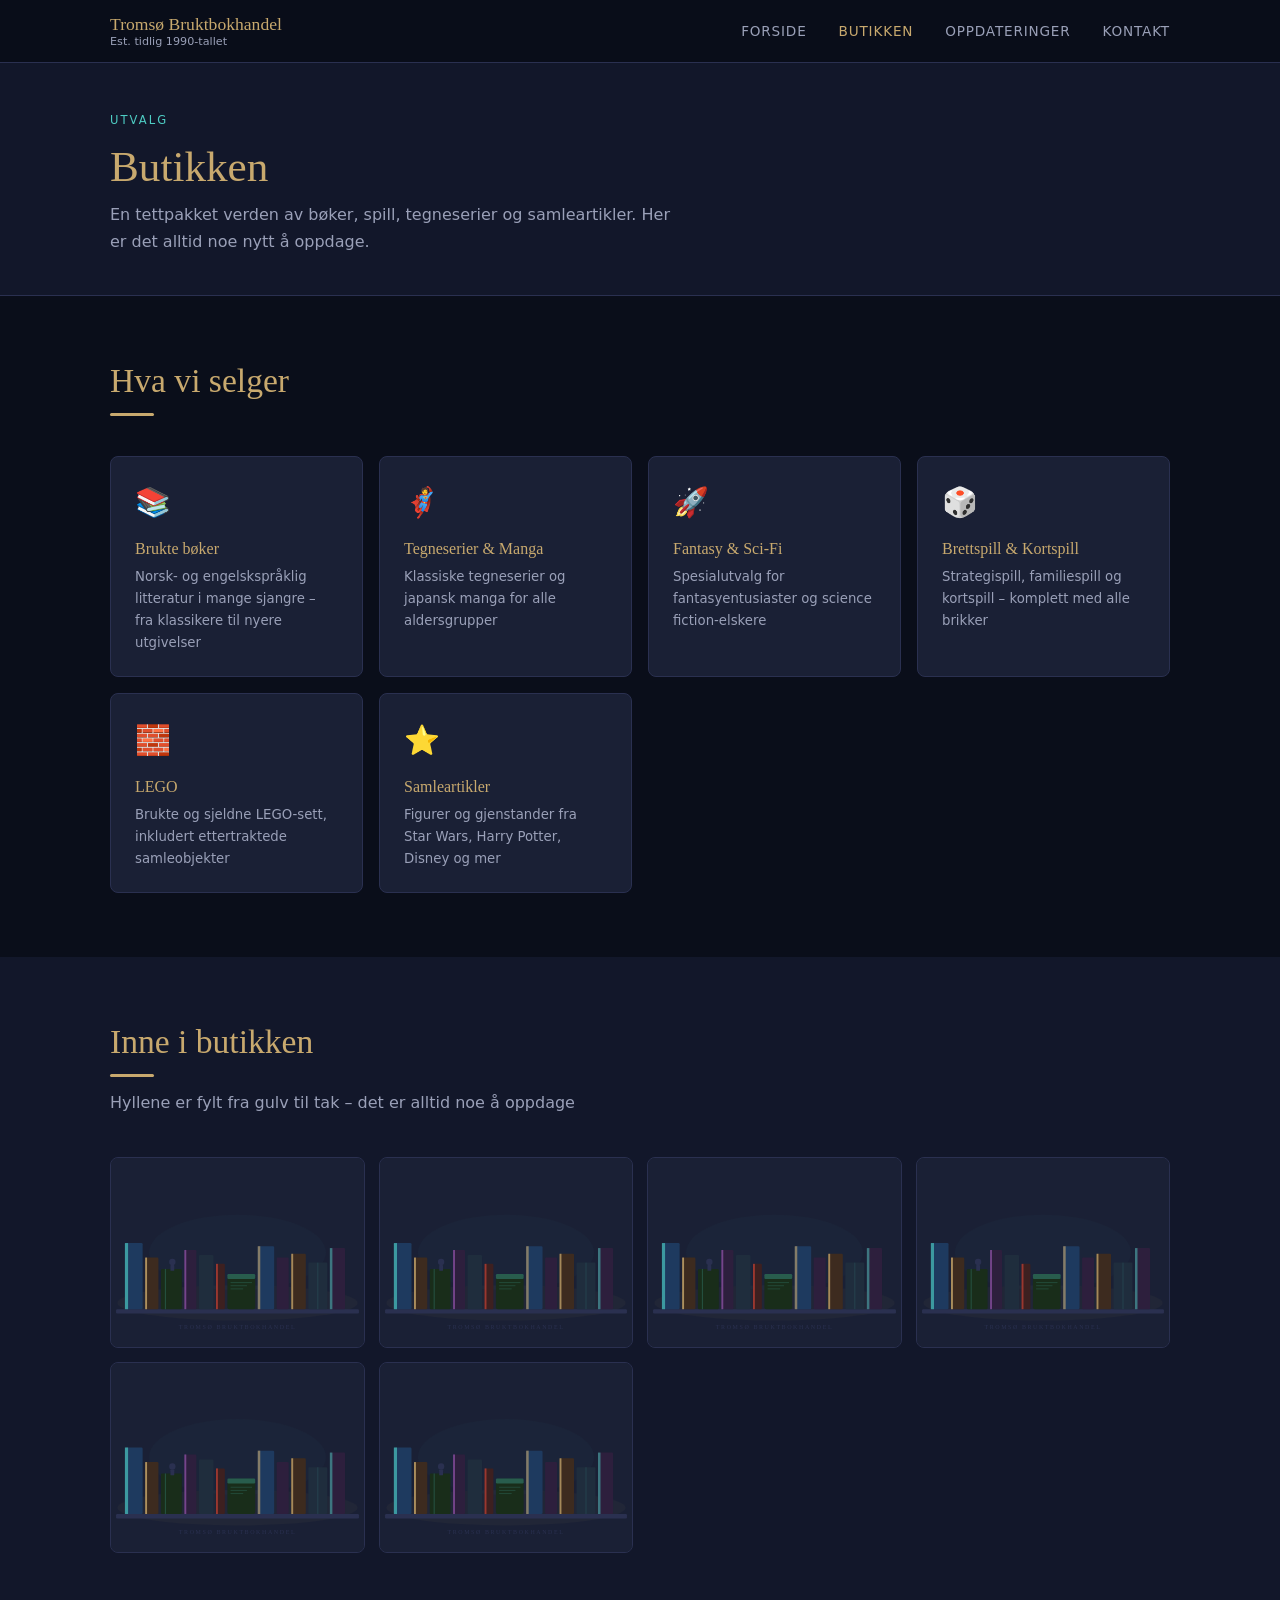
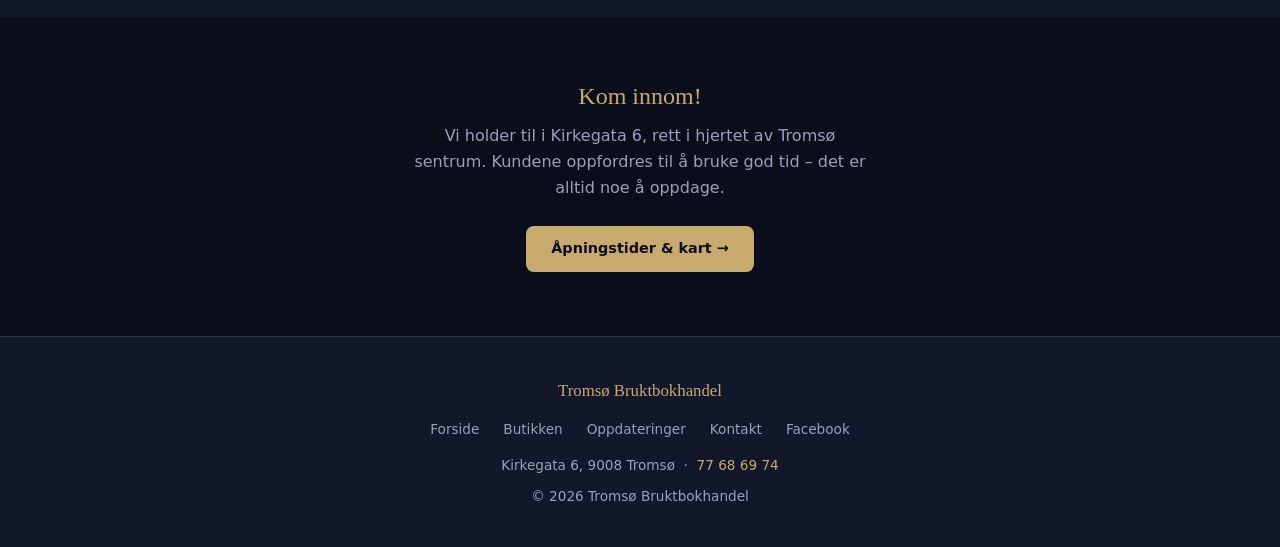
==== butikken.html @ 99025768 "feat: initial website – static HTML/CSS/JS + Decap CMS" ====
<!DOCTYPE html>
<html lang="no">
<head>
  <meta charset="UTF-8">
  <meta name="viewport" content="width=device-width, initial-scale=1.0">
  <meta name="description" content="Tromsø Bruktbokhandel – se hva vi selger: brukte bøker, manga, tegneserier, LEGO-sett, brettspill og samleartikler.">
  <title>Butikken – Tromsø Bruktbokhandel</title>
  <link rel="stylesheet" href="/css/style.css">
  <script src="https://identity.netlify.com/v1/netlify-identity-widget.js" defer></script>
</head>
<body>

  <nav class="nav" role="navigation" aria-label="Hovednavigasjon">
    <div class="container nav__inner">
      <a href="/index.html" class="nav__logo" aria-label="Tromsø Bruktbokhandel – til forsiden">
        Tromsø Bruktbokhandel
        <span>Est. tidlig 1990-tallet</span>
      </a>
      <ul class="nav__links" id="nav-links" role="list">
        <li><a href="/index.html">Forside</a></li>
        <li><a href="/butikken.html">Butikken</a></li>
        <li><a href="/oppdateringer.html">Oppdateringer</a></li>
        <li><a href="/kontakt.html">Kontakt</a></li>
      </ul>
      <button class="nav__hamburger" aria-label="Åpne meny" aria-expanded="false" aria-controls="nav-links" id="hamburger">
        <span aria-hidden="true"></span>
        <span aria-hidden="true"></span>
        <span aria-hidden="true"></span>
      </button>
    </div>
  </nav>

  <main>

    <!-- PAGE HEADER -->
    <div class="page-header">
      <div class="container">
        <p class="page-header__eyebrow">Utvalg</p>
        <h1 class="page-header__title">Butikken</h1>
        <p class="page-header__subtitle">
          En tettpakket verden av bøker, spill, tegneserier og samleartikler.
          Her er det alltid noe nytt å oppdage.
        </p>
      </div>
    </div>

    <!-- KATEGORIER -->
    <section class="section" aria-labelledby="kategorier-title">
      <div class="container">
        <div class="section-header">
          <h2 id="kategorier-title">Hva vi selger</h2>
          <div class="divider" aria-hidden="true"></div>
        </div>
        <div class="category-list">
          <div class="category-item">
            <div class="category-item__icon" aria-hidden="true">📚</div>
            <div class="category-item__name">Brukte bøker</div>
            <p class="category-item__desc">Norsk- og engelskspråklig litteratur i mange sjangre – fra klassikere til nyere utgivelser</p>
          </div>
          <div class="category-item">
            <div class="category-item__icon" aria-hidden="true">🦸</div>
            <div class="category-item__name">Tegneserier & Manga</div>
            <p class="category-item__desc">Klassiske tegneserier og japansk manga for alle aldersgrupper</p>
          </div>
          <div class="category-item">
            <div class="category-item__icon" aria-hidden="true">🚀</div>
            <div class="category-item__name">Fantasy & Sci-Fi</div>
            <p class="category-item__desc">Spesialutvalg for fantasyentusiaster og science fiction-elskere</p>
          </div>
          <div class="category-item">
            <div class="category-item__icon" aria-hidden="true">🎲</div>
            <div class="category-item__name">Brettspill & Kortspill</div>
            <p class="category-item__desc">Strategispill, familiespill og kortspill – komplett med alle brikker</p>
          </div>
          <div class="category-item">
            <div class="category-item__icon" aria-hidden="true">🧱</div>
            <div class="category-item__name">LEGO</div>
            <p class="category-item__desc">Brukte og sjeldne LEGO-sett, inkludert ettertraktede samleobjekter</p>
          </div>
          <div class="category-item">
            <div class="category-item__icon" aria-hidden="true">⭐</div>
            <div class="category-item__name">Samleartikler</div>
            <p class="category-item__desc">Figurer og gjenstander fra Star Wars, Harry Potter, Disney og mer</p>
          </div>
        </div>
      </div>
    </section>

    <!-- BILDER AV BUTIKKEN -->
    <section class="section section--alt" aria-labelledby="bilder-title">
      <div class="container">
        <div class="section-header">
          <h2 id="bilder-title">Inne i butikken</h2>
          <div class="divider" aria-hidden="true"></div>
          <p>Hyllene er fylt fra gulv til tak – det er alltid noe å oppdage</p>
        </div>
        <div class="image-grid">
          <div class="image-card">
            <img src="/images/placeholder.svg" alt="Bokhyller i butikken" loading="lazy" width="400" height="300">
          </div>
          <div class="image-card">
            <img src="/images/placeholder.svg" alt="LEGO-seksjon" loading="lazy" width="400" height="300">
          </div>
          <div class="image-card">
            <img src="/images/placeholder.svg" alt="Tegneserier og manga" loading="lazy" width="400" height="300">
          </div>
          <div class="image-card">
            <img src="/images/placeholder.svg" alt="Samleartikler og figurer" loading="lazy" width="400" height="300">
          </div>
          <div class="image-card">
            <img src="/images/placeholder.svg" alt="Brettspill og kortspill" loading="lazy" width="400" height="300">
          </div>
          <div class="image-card">
            <img src="/images/placeholder.svg" alt="Fantasy-seksjonen" loading="lazy" width="400" height="300">
          </div>
        </div>
      </div>
    </section>

    <!-- CTA -->
    <section class="section" aria-label="Besøk oss">
      <div class="container" style="text-align:center">
        <h2 style="margin-bottom:.75rem">Kom innom!</h2>
        <p style="color:var(--text-muted);margin-bottom:1.5rem;max-width:460px;margin-left:auto;margin-right:auto">
          Vi holder til i Kirkegata 6, rett i hjertet av Tromsø sentrum.
          Kundene oppfordres til å bruke god tid – det er alltid noe å oppdage.
        </p>
        <a href="/kontakt.html" class="hero__cta">Åpningstider & kart →</a>
      </div>
    </section>

  </main>

  <footer class="footer">
    <div class="container">
      <div class="footer__logo">Tromsø Bruktbokhandel</div>
      <nav class="footer__links" aria-label="Bunnnavigasjon">
        <a href="/index.html">Forside</a>
        <a href="/butikken.html">Butikken</a>
        <a href="/oppdateringer.html">Oppdateringer</a>
        <a href="/kontakt.html">Kontakt</a>
        <a href="https://www.facebook.com/profile.php?id=100063525463444" target="_blank" rel="noopener noreferrer">Facebook</a>
      </nav>
      <p>Kirkegata 6, 9008 Tromsø &nbsp;·&nbsp; <a href="tel:+4777686974">77 68 69 74</a></p>
      <p style="margin-top:.5rem">© 2026 Tromsø Bruktbokhandel</p>
    </div>
  </footer>

  <script src="/js/main.js"></script>

</body>
</html>
---- css/style.css ----
/* ===================================================
   Tromsø Bruktbokhandel – Design System
   Mørkt nordisk tema med bokhandel-estetikk
   =================================================== */

/* ---- Custom properties ---- */
:root {
  --bg:         #0a0e1a;
  --surface:    #12172a;
  --card:       #1a2035;
  --border:     #2a3050;
  --accent:     #c8a96e;   /* varm gull – gamle bøker */
  --accent-2:   #4ecdc4;   /* aurora teal */
  --text:       #e8e6e0;
  --text-muted: #9aa0b8;
  --font-head:  Georgia, 'Times New Roman', serif;
  --font-body:  system-ui, -apple-system, 'Segoe UI', sans-serif;
  --radius:     8px;
  --max-w:      1100px;
  --ease:       200ms ease;
}

/* ---- Reset ---- */
*, *::before, *::after { box-sizing: border-box; margin: 0; padding: 0; }
html { scroll-behavior: smooth; }
body {
  background: var(--bg);
  color: var(--text);
  font-family: var(--font-body);
  line-height: 1.65;
  min-height: 100vh;
}
img { max-width: 100%; display: block; }
a { color: var(--accent); text-decoration: none; }
a:hover { text-decoration: underline; }
a:focus-visible { outline: 2px solid var(--accent); outline-offset: 3px; border-radius: 3px; }
button:focus-visible { outline: 2px solid var(--accent); outline-offset: 3px; }
h1, h2, h3 {
  font-family: var(--font-head);
  font-weight: normal;
  line-height: 1.25;
  color: var(--accent);
}

/* ---- Layout ---- */
.container { max-width: var(--max-w); margin: 0 auto; padding: 0 1.25rem; }
.section { padding: 4rem 0; }
.section--alt { background: var(--surface); }

/* ---- Navigation ---- */
.nav {
  position: sticky; top: 0; z-index: 100;
  background: rgba(10, 14, 26, 0.96);
  backdrop-filter: blur(10px);
  -webkit-backdrop-filter: blur(10px);
  border-bottom: 1px solid var(--border);
}
.nav__inner {
  display: flex;
  align-items: center;
  justify-content: space-between;
  height: 62px;
}
.nav__logo {
  font-family: var(--font-head);
  font-size: 1.1rem;
  color: var(--accent);
  line-height: 1.2;
  display: flex;
  flex-direction: column;
}
.nav__logo span { font-size: 0.7rem; color: var(--text-muted); font-family: var(--font-body); }
.nav__logo:hover { text-decoration: none; opacity: 0.85; }
.nav__links {
  display: flex;
  gap: 2rem;
  list-style: none;
}
.nav__links a {
  color: var(--text-muted);
  font-size: 0.85rem;
  letter-spacing: 0.06em;
  text-transform: uppercase;
  transition: color var(--ease);
}
.nav__links a:hover,
.nav__links a.active { color: var(--accent); text-decoration: none; }
.nav__hamburger {
  display: none;
  background: none; border: none; cursor: pointer;
  padding: 0.5rem; gap: 5px; flex-direction: column;
}
.nav__hamburger span {
  display: block; width: 22px; height: 2px;
  background: var(--text); border-radius: 2px;
  transition: var(--ease);
}

/* ---- Hero ---- */
.hero {
  min-height: 62vh;
  display: flex; align-items: center;
  background: linear-gradient(150deg, #0a0e1a 55%, #12172a 100%);
  position: relative; overflow: hidden; padding: 5rem 0;
}
.hero::before {
  content: '';
  position: absolute; inset: 0; pointer-events: none;
  background:
    radial-gradient(ellipse at 75% 45%, rgba(78,205,196,.06) 0%, transparent 65%),
    radial-gradient(ellipse at 15% 85%, rgba(200,169,110,.07) 0%, transparent 55%);
}
.hero__content { position: relative; max-width: 620px; }
.hero__eyebrow {
  font-size: 0.75rem; letter-spacing: 0.18em; text-transform: uppercase;
  color: var(--accent-2); margin-bottom: 1rem;
}
.hero__title { font-size: clamp(2rem, 5vw, 3.4rem); margin-bottom: 1rem; }
.hero__subtitle { font-size: 1.05rem; color: var(--text-muted); margin-bottom: 2rem; max-width: 500px; }
.hero__cta {
  display: inline-block; padding: 0.7rem 1.6rem;
  background: var(--accent); color: var(--bg);
  border-radius: var(--radius); font-weight: 600; font-size: 0.9rem;
  transition: opacity var(--ease);
}
.hero__cta:hover { opacity: 0.82; text-decoration: none; }

/* ---- Section header ---- */
.section-header { margin-bottom: 2.5rem; }
.section-header h2 { font-size: clamp(1.5rem, 3vw, 2.1rem); margin-bottom: 0.4rem; }
.section-header p { color: var(--text-muted); max-width: 520px; }
.divider { width: 44px; height: 3px; background: var(--accent); border-radius: 2px; margin: 0.65rem 0 0.85rem; }

/* ---- Image grid ---- */
.image-grid {
  display: grid;
  grid-template-columns: repeat(auto-fill, minmax(220px, 1fr));
  gap: 0.875rem;
}
.image-card {
  border-radius: var(--radius); overflow: hidden;
  background: var(--card); border: 1px solid var(--border);
  aspect-ratio: 4/3;
}
.image-card img {
  width: 100%; height: 100%; object-fit: cover;
  transition: transform 0.45s ease;
}
.image-card:hover img { transform: scale(1.05); }

/* ---- Product grid ---- */
.product-grid {
  display: grid;
  grid-template-columns: repeat(auto-fill, minmax(190px, 1fr));
  gap: 1rem;
}
.product-card {
  background: var(--card); border: 1px solid var(--border);
  border-radius: var(--radius); overflow: hidden;
  transition: border-color var(--ease), transform var(--ease);
}
.product-card:hover { border-color: var(--accent); transform: translateY(-3px); }
.product-card__image { aspect-ratio: 1/1; overflow: hidden; }
.product-card__image img { width: 100%; height: 100%; object-fit: cover; }
.product-card__body { padding: 0.85rem; }
.product-card__category {
  font-size: 0.68rem; letter-spacing: 0.12em; text-transform: uppercase;
  color: var(--accent-2); margin-bottom: 0.25rem;
}
.product-card__name { font-size: 0.9rem; color: var(--text); line-height: 1.4; }

/* ---- Update cards ---- */
.cards {
  display: grid;
  grid-template-columns: repeat(auto-fill, minmax(280px, 1fr));
  gap: 1.25rem;
}
.card {
  background: var(--card); border: 1px solid var(--border);
  border-radius: var(--radius); overflow: hidden;
  transition: border-color var(--ease), transform var(--ease);
}
.card:hover { border-color: var(--accent); transform: translateY(-2px); }
.card__image { aspect-ratio: 16/9; overflow: hidden; }
.card__image img { width: 100%; height: 100%; object-fit: cover; }
.card__body { padding: 1.25rem; }
.card__tag {
  font-size: 0.68rem; letter-spacing: 0.12em; text-transform: uppercase;
  color: var(--accent-2); margin-bottom: 0.3rem;
}
.card__date { font-size: 0.78rem; color: var(--text-muted); margin-bottom: 0.45rem; }
.card__title { font-family: var(--font-head); font-size: 1.05rem; color: var(--accent); margin-bottom: 0.5rem; }
.card__text { font-size: 0.88rem; color: var(--text-muted); line-height: 1.55; }

/* ---- Category list ---- */
.category-list {
  display: grid;
  grid-template-columns: repeat(auto-fill, minmax(210px, 1fr));
  gap: 1rem;
}
.category-item {
  background: var(--card); border: 1px solid var(--border);
  border-radius: var(--radius); padding: 1.4rem 1.5rem;
  transition: border-color var(--ease);
}
.category-item:hover { border-color: var(--accent); }
.category-item__icon { font-size: 1.8rem; margin-bottom: 0.6rem; }
.category-item__name { font-family: var(--font-head); color: var(--accent); font-size: 1rem; margin-bottom: 0.25rem; }
.category-item__desc { font-size: 0.83rem; color: var(--text-muted); }

/* ---- Filter tabs ---- */
.filter-tabs { display: flex; gap: 0.5rem; flex-wrap: wrap; margin-bottom: 2rem; }
.filter-tab {
  padding: 0.4rem 1.1rem; border-radius: 100px;
  border: 1px solid var(--border);
  background: transparent; color: var(--text-muted);
  font-size: 0.83rem; cursor: pointer;
  transition: all var(--ease); font-family: var(--font-body);
}
.filter-tab:hover { border-color: var(--accent); color: var(--accent); }
.filter-tab.active { background: var(--accent); color: var(--bg); border-color: var(--accent); font-weight: 600; }

/* ---- Opening hours ---- */
.hours-table { border-collapse: collapse; width: 100%; max-width: 380px; }
.hours-table tr { border-bottom: 1px solid var(--border); }
.hours-table td { padding: 0.6rem 0; font-size: 0.92rem; }
.hours-table td:first-child { color: var(--text-muted); width: 52%; }
.hours-table td.closed { color: var(--text-muted); font-style: italic; }
.hours-table tr.today td { color: var(--accent); font-weight: 600; }
.hours-table tr.today td:first-child::after { content: ' ←'; font-size: 0.75rem; opacity: 0.7; }

/* ---- Map ---- */
.map-wrapper {
  border-radius: var(--radius); overflow: hidden;
  border: 1px solid var(--border);
}
.map-wrapper iframe {
  width: 100%; height: 380px; display: block; border: none;
  filter: brightness(0.8) saturate(0.85) hue-rotate(175deg);
}

/* ---- Contact grid ---- */
.contact-grid {
  display: grid;
  grid-template-columns: 1fr 1fr;
  gap: 3.5rem;
  align-items: start;
}
.contact-info { display: flex; flex-direction: column; gap: 1.5rem; }
.contact-info__item label {
  display: block; font-size: 0.72rem; letter-spacing: 0.12em;
  text-transform: uppercase; color: var(--text-muted); margin-bottom: 0.2rem;
}
.contact-info__item a,
.contact-info__item span { font-size: 0.97rem; color: var(--text); }
.contact-info__item a:hover { color: var(--accent); }

/* ---- Empty / loading state ---- */
.empty-state {
  grid-column: 1 / -1; text-align: center;
  padding: 3.5rem 1rem; color: var(--text-muted);
}
.empty-state__icon { font-size: 2.5rem; margin-bottom: 0.75rem; }

/* ---- Page header (inner pages) ---- */
.page-header { padding: 3rem 0 2.5rem; background: var(--surface); border-bottom: 1px solid var(--border); }
.page-header__eyebrow {
  font-size: 0.72rem; letter-spacing: 0.18em; text-transform: uppercase;
  color: var(--accent-2); margin-bottom: 0.65rem;
}
.page-header__title { font-size: clamp(1.8rem, 4vw, 2.7rem); }
.page-header__subtitle { color: var(--text-muted); margin-top: 0.5rem; max-width: 560px; }

/* ---- Footer ---- */
.footer {
  background: var(--surface); border-top: 1px solid var(--border);
  padding: 2.5rem 0; text-align: center;
  font-size: 0.85rem; color: var(--text-muted);
}
.footer__logo { font-family: var(--font-head); color: var(--accent); font-size: 1.05rem; margin-bottom: 0.4rem; }
.footer__links { display: flex; justify-content: center; gap: 1.5rem; margin: 0.85rem 0; flex-wrap: wrap; }
.footer__links a { color: var(--text-muted); }
.footer__links a:hover { color: var(--accent); }

/* ---- Responsive ---- */
@media (max-width: 768px) {
  .nav__links {
    display: none;
    flex-direction: column;
    position: absolute; top: 62px; left: 0; right: 0;
    background: var(--surface); border-bottom: 1px solid var(--border);
    padding: 1.25rem 1.25rem 1.75rem; gap: 1rem;
  }
  .nav__links.open { display: flex; }
  .nav__hamburger { display: flex; }
  .contact-grid { grid-template-columns: 1fr; gap: 2.5rem; }
  .section { padding: 2.5rem 0; }
}
@media (max-width: 480px) {
  .image-grid { grid-template-columns: 1fr 1fr; }
  .product-grid { grid-template-columns: 1fr 1fr; }
  .cards { grid-template-columns: 1fr; }
  .hero { min-height: auto; padding: 3.5rem 0; }
}
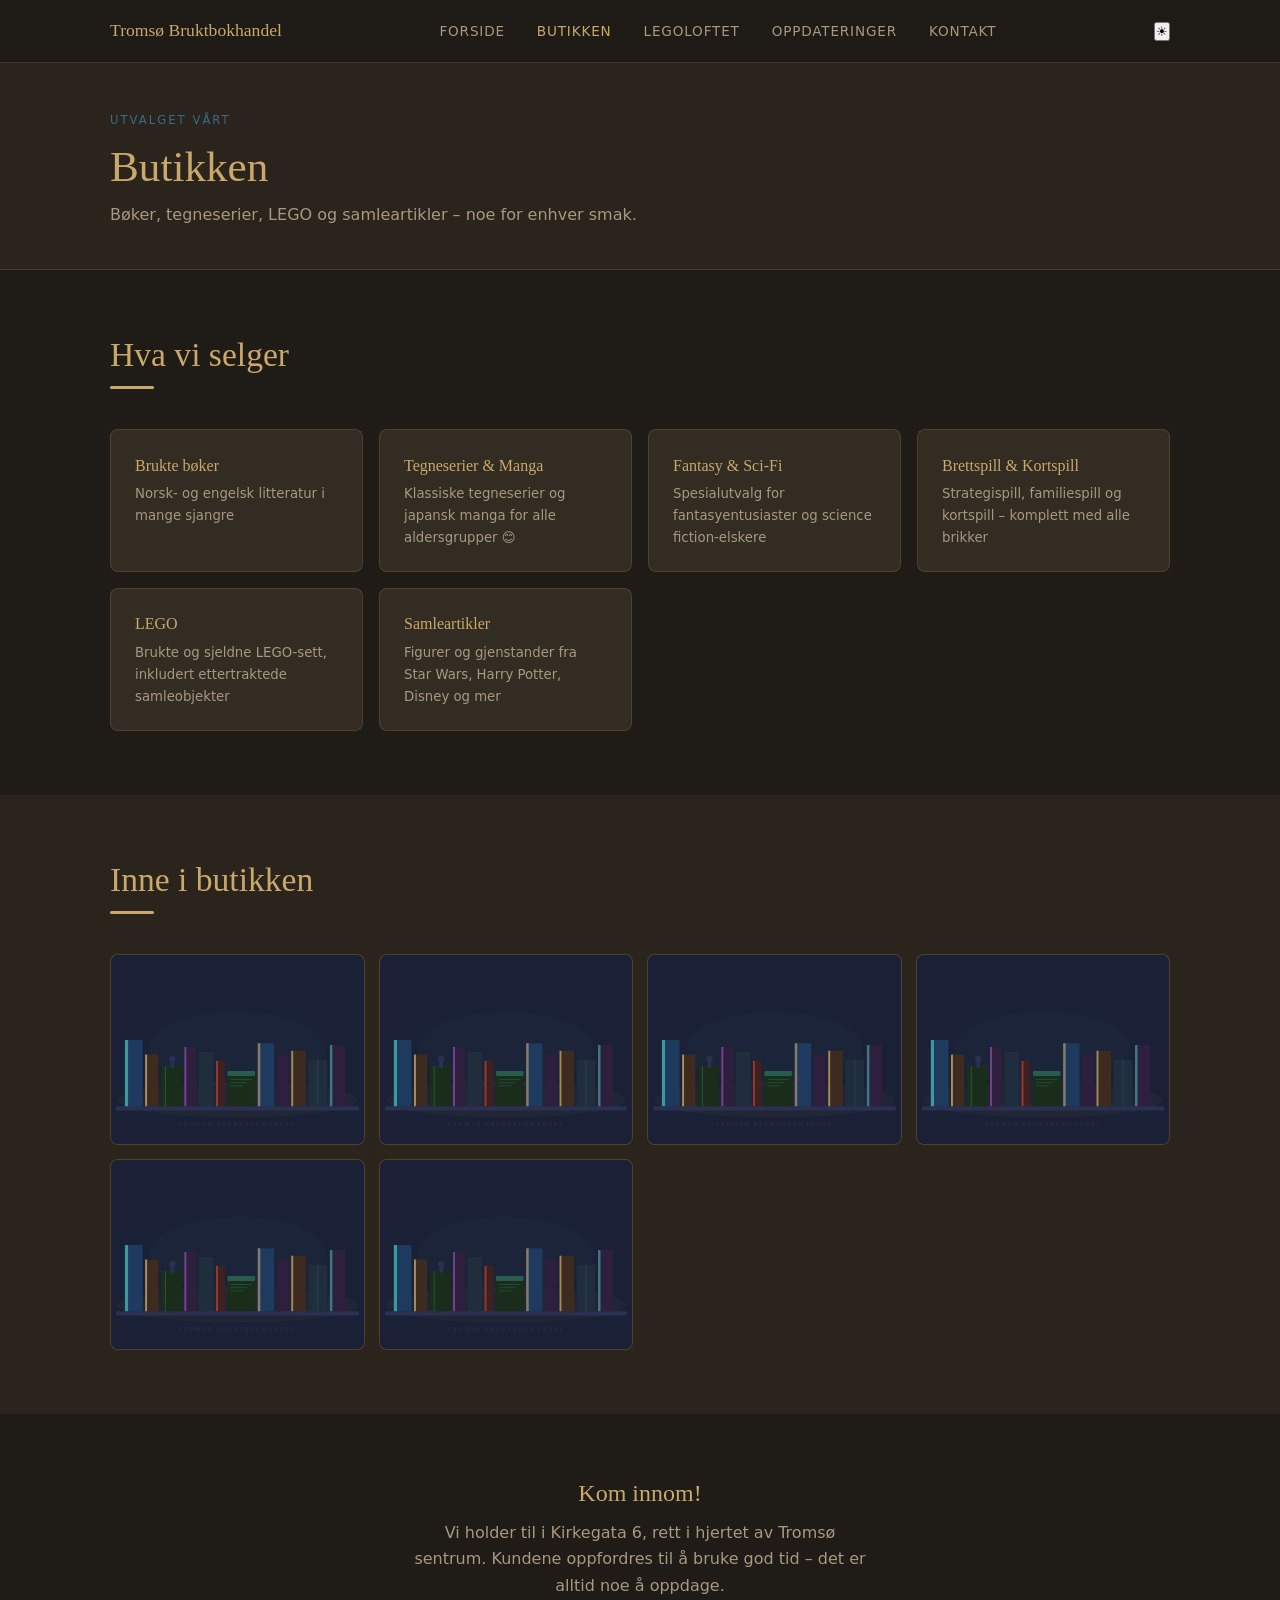
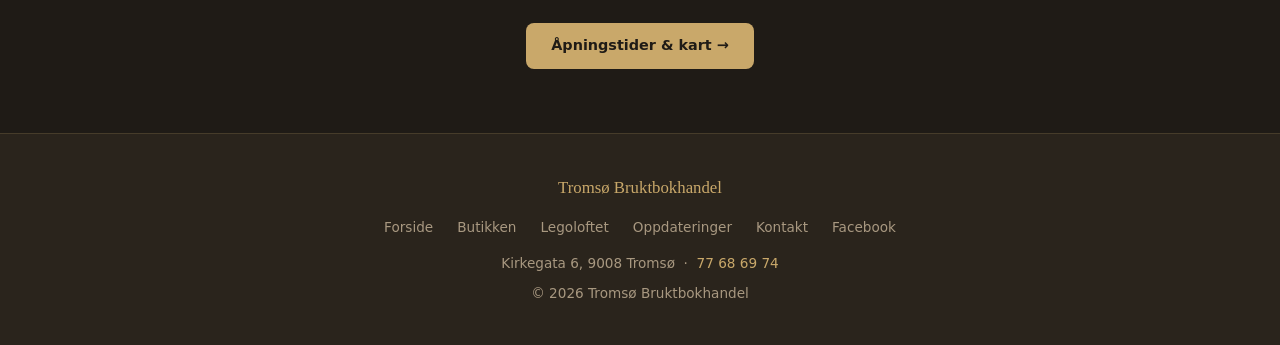
==== commit f42b5f44: "Migrer fra Netlify til GitHub Pages + Pages CMS" ====
--- a/butikken.html
+++ b/butikken.html
@@ -6,7 +6,7 @@
   <meta name="description" content="Tromsø Bruktbokhandel – se hva vi selger: brukte bøker, manga, tegneserier, LEGO-sett, brettspill og samleartikler.">
   <title>Butikken – Tromsø Bruktbokhandel</title>
   <link rel="stylesheet" href="/css/style.css">
-  <script src="https://identity.netlify.com/v1/netlify-identity-widget.js" defer></script>
+  <script>/* Forhindrer tema-flimring */(function(){var t=localStorage.getItem('theme')||(window.matchMedia('(prefers-color-scheme: dark)').matches?'dark':'light');document.documentElement.setAttribute('data-theme',t);})();</script>
 </head>
 <body>
 
@@ -14,14 +14,15 @@
     <div class="container nav__inner">
       <a href="/index.html" class="nav__logo" aria-label="Tromsø Bruktbokhandel – til forsiden">
         Tromsø Bruktbokhandel
-        <span>Est. tidlig 1990-tallet</span>
       </a>
       <ul class="nav__links" id="nav-links" role="list">
         <li><a href="/index.html">Forside</a></li>
         <li><a href="/butikken.html">Butikken</a></li>
+        <li><a href="/legoloftet.html">Legoloftet</a></li>
         <li><a href="/oppdateringer.html">Oppdateringer</a></li>
         <li><a href="/kontakt.html">Kontakt</a></li>
       </ul>
+      <button class="theme-toggle" id="theme-toggle" aria-label="Bytt til lyst tema" title="Bytt tema">☀</button>
       <button class="nav__hamburger" aria-label="Åpne meny" aria-expanded="false" aria-controls="nav-links" id="hamburger">
         <span aria-hidden="true"></span>
         <span aria-hidden="true"></span>
@@ -35,12 +36,9 @@
     <!-- PAGE HEADER -->
     <div class="page-header">
       <div class="container">
-        <p class="page-header__eyebrow">Utvalg</p>
+        <p class="page-header__eyebrow">Utvalget vårt</p>
         <h1 class="page-header__title">Butikken</h1>
-        <p class="page-header__subtitle">
-          En tettpakket verden av bøker, spill, tegneserier og samleartikler.
-          Her er det alltid noe nytt å oppdage.
-        </p>
+        <p class="page-header__subtitle">Bøker, tegneserier, LEGO og samleartikler – noe for enhver smak.</p>
       </div>
     </div>
 
@@ -51,34 +49,34 @@
           <h2 id="kategorier-title">Hva vi selger</h2>
           <div class="divider" aria-hidden="true"></div>
         </div>
-        <div class="category-list">
+        <div class="category-list" id="butikken-kategorier-grid">
           <div class="category-item">
-            <div class="category-item__icon" aria-hidden="true">📚</div>
+            
             <div class="category-item__name">Brukte bøker</div>
-            <p class="category-item__desc">Norsk- og engelskspråklig litteratur i mange sjangre – fra klassikere til nyere utgivelser</p>
+            <p class="category-item__desc">Norsk- og engelsk litteratur i mange sjangre</p>
           </div>
           <div class="category-item">
-            <div class="category-item__icon" aria-hidden="true">🦸</div>
+
             <div class="category-item__name">Tegneserier & Manga</div>
-            <p class="category-item__desc">Klassiske tegneserier og japansk manga for alle aldersgrupper</p>
+            <p class="category-item__desc">Klassiske tegneserier og japansk manga for alle aldersgrupper 😊</p>
           </div>
           <div class="category-item">
-            <div class="category-item__icon" aria-hidden="true">🚀</div>
+
             <div class="category-item__name">Fantasy & Sci-Fi</div>
             <p class="category-item__desc">Spesialutvalg for fantasyentusiaster og science fiction-elskere</p>
           </div>
           <div class="category-item">
-            <div class="category-item__icon" aria-hidden="true">🎲</div>
+
             <div class="category-item__name">Brettspill & Kortspill</div>
             <p class="category-item__desc">Strategispill, familiespill og kortspill – komplett med alle brikker</p>
           </div>
           <div class="category-item">
-            <div class="category-item__icon" aria-hidden="true">🧱</div>
+
             <div class="category-item__name">LEGO</div>
             <p class="category-item__desc">Brukte og sjeldne LEGO-sett, inkludert ettertraktede samleobjekter</p>
           </div>
           <div class="category-item">
-            <div class="category-item__icon" aria-hidden="true">⭐</div>
+
             <div class="category-item__name">Samleartikler</div>
             <p class="category-item__desc">Figurer og gjenstander fra Star Wars, Harry Potter, Disney og mer</p>
           </div>
@@ -92,9 +90,9 @@
         <div class="section-header">
           <h2 id="bilder-title">Inne i butikken</h2>
           <div class="divider" aria-hidden="true"></div>
-          <p>Hyllene er fylt fra gulv til tak – det er alltid noe å oppdage</p>
+          
         </div>
-        <div class="image-grid">
+        <div class="image-grid" id="butikken-galleri-grid">
           <div class="image-card">
             <img src="/images/placeholder.svg" alt="Bokhyller i butikken" loading="lazy" width="400" height="300">
           </div>
@@ -137,6 +135,7 @@
       <nav class="footer__links" aria-label="Bunnnavigasjon">
         <a href="/index.html">Forside</a>
         <a href="/butikken.html">Butikken</a>
+        <a href="/legoloftet.html">Legoloftet</a>
         <a href="/oppdateringer.html">Oppdateringer</a>
         <a href="/kontakt.html">Kontakt</a>
         <a href="https://www.facebook.com/profile.php?id=100063525463444" target="_blank" rel="noopener noreferrer">Facebook</a>
--- a/css/style.css
+++ b/css/style.css
@@ -5,14 +5,26 @@
 
 /* ---- Custom properties ---- */
 :root {
-  --bg:         #0a0e1a;
-  --surface:    #12172a;
-  --card:       #1a2035;
-  --border:     #2a3050;
-  --accent:     #c8a96e;   /* varm gull – gamle bøker */
-  --accent-2:   #4ecdc4;   /* aurora teal */
-  --text:       #e8e6e0;
-  --text-muted: #9aa0b8;
+  --bg-main:    #1F1B16;
+  --bg-surface: #2a241c;   /* lett lysere enn bg-main */
+  --card:       #332c22;   /* varm mørk kortfarge */
+  --border:     rgba(201,168,106,.18);
+
+  --bg-light:   #F4E6C8;
+
+  --text-light: #F4E6C8;
+  --text-dark:  #1F1B16;
+  --text-muted: #a89880;
+
+  --primary:      #C9A86A;   /* varm gull */
+  --secondary:    #3A6B8A;   /* stålblå */
+
+  --accent-gold:  #D4A017;
+  --accent-red:   #B22222;
+  --accent-green: #4CAF50;
+
+  --wood-dark:    #8C5A2B;
+
   --font-head:  Georgia, 'Times New Roman', serif;
   --font-body:  system-ui, -apple-system, 'Segoe UI', sans-serif;
   --radius:     8px;
@@ -24,33 +36,33 @@
 *, *::before, *::after { box-sizing: border-box; margin: 0; padding: 0; }
 html { scroll-behavior: smooth; }
 body {
-  background: var(--bg);
-  color: var(--text);
+  background: var(--bg-main);
+  color: var(--text-light);
   font-family: var(--font-body);
   line-height: 1.65;
   min-height: 100vh;
 }
 img { max-width: 100%; display: block; }
-a { color: var(--accent); text-decoration: none; }
+a { color: var(--primary); text-decoration: none; }
 a:hover { text-decoration: underline; }
-a:focus-visible { outline: 2px solid var(--accent); outline-offset: 3px; border-radius: 3px; }
-button:focus-visible { outline: 2px solid var(--accent); outline-offset: 3px; }
+a:focus-visible { outline: 2px solid var(--primary); outline-offset: 3px; border-radius: 3px; }
+button:focus-visible { outline: 2px solid var(--primary); outline-offset: 3px; }
 h1, h2, h3 {
   font-family: var(--font-head);
   font-weight: normal;
   line-height: 1.25;
-  color: var(--accent);
+  color: var(--primary);
 }
 
 /* ---- Layout ---- */
 .container { max-width: var(--max-w); margin: 0 auto; padding: 0 1.25rem; }
 .section { padding: 4rem 0; }
-.section--alt { background: var(--surface); }
+.section--alt { background: var(--bg-surface); }
 
 /* ---- Navigation ---- */
 .nav {
   position: sticky; top: 0; z-index: 100;
-  background: rgba(10, 14, 26, 0.96);
+  background: rgba(31, 27, 22, 0.96);
   backdrop-filter: blur(10px);
   -webkit-backdrop-filter: blur(10px);
   border-bottom: 1px solid var(--border);
@@ -64,7 +76,7 @@
 .nav__logo {
   font-family: var(--font-head);
   font-size: 1.1rem;
-  color: var(--accent);
+  color: var(--primary);
   line-height: 1.2;
   display: flex;
   flex-direction: column;
@@ -84,7 +96,7 @@
   transition: color var(--ease);
 }
 .nav__links a:hover,
-.nav__links a.active { color: var(--accent); text-decoration: none; }
+.nav__links a.active { color: var(--primary); text-decoration: none; }
 .nav__hamburger {
   display: none;
   background: none; border: none; cursor: pointer;
@@ -92,7 +104,7 @@
 }
 .nav__hamburger span {
   display: block; width: 22px; height: 2px;
-  background: var(--text); border-radius: 2px;
+  background: var(--text-light); border-radius: 2px;
   transition: var(--ease);
 }
 
@@ -100,26 +112,26 @@
 .hero {
   min-height: 62vh;
   display: flex; align-items: center;
-  background: linear-gradient(150deg, #0a0e1a 55%, #12172a 100%);
+  background: linear-gradient(150deg, #1F1B16 55%, #2a241c 100%);
   position: relative; overflow: hidden; padding: 5rem 0;
 }
 .hero::before {
   content: '';
   position: absolute; inset: 0; pointer-events: none;
   background:
-    radial-gradient(ellipse at 75% 45%, rgba(78,205,196,.06) 0%, transparent 65%),
-    radial-gradient(ellipse at 15% 85%, rgba(200,169,110,.07) 0%, transparent 55%);
+    radial-gradient(ellipse at 75% 45%, rgba(58,107,138,.07) 0%, transparent 65%),
+    radial-gradient(ellipse at 15% 85%, rgba(201,168,106,.08) 0%, transparent 55%);
 }
 .hero__content { position: relative; max-width: 620px; }
 .hero__eyebrow {
   font-size: 0.75rem; letter-spacing: 0.18em; text-transform: uppercase;
-  color: var(--accent-2); margin-bottom: 1rem;
+  color: var(--secondary); margin-bottom: 1rem;
 }
 .hero__title { font-size: clamp(2rem, 5vw, 3.4rem); margin-bottom: 1rem; }
 .hero__subtitle { font-size: 1.05rem; color: var(--text-muted); margin-bottom: 2rem; max-width: 500px; }
 .hero__cta {
   display: inline-block; padding: 0.7rem 1.6rem;
-  background: var(--accent); color: var(--bg);
+  background: var(--primary); color: var(--bg-main);
   border-radius: var(--radius); font-weight: 600; font-size: 0.9rem;
   transition: opacity var(--ease);
 }
@@ -129,7 +141,7 @@
 .section-header { margin-bottom: 2.5rem; }
 .section-header h2 { font-size: clamp(1.5rem, 3vw, 2.1rem); margin-bottom: 0.4rem; }
 .section-header p { color: var(--text-muted); max-width: 520px; }
-.divider { width: 44px; height: 3px; background: var(--accent); border-radius: 2px; margin: 0.65rem 0 0.85rem; }
+.divider { width: 44px; height: 3px; background: var(--primary); border-radius: 2px; margin: 0.65rem 0 0.85rem; }
 
 /* ---- Image grid ---- */
 .image-grid {
@@ -159,15 +171,15 @@
   border-radius: var(--radius); overflow: hidden;
   transition: border-color var(--ease), transform var(--ease);
 }
-.product-card:hover { border-color: var(--accent); transform: translateY(-3px); }
+.product-card:hover { border-color: var(--primary); transform: translateY(-3px); }
 .product-card__image { aspect-ratio: 1/1; overflow: hidden; }
 .product-card__image img { width: 100%; height: 100%; object-fit: cover; }
 .product-card__body { padding: 0.85rem; }
 .product-card__category {
   font-size: 0.68rem; letter-spacing: 0.12em; text-transform: uppercase;
-  color: var(--accent-2); margin-bottom: 0.25rem;
-}
-.product-card__name { font-size: 0.9rem; color: var(--text); line-height: 1.4; }
+  color: var(--secondary); margin-bottom: 0.25rem;
+}
+.product-card__name { font-size: 0.9rem; color: var(--text-light); line-height: 1.4; }
 
 /* ---- Update cards ---- */
 .cards {
@@ -180,16 +192,16 @@
   border-radius: var(--radius); overflow: hidden;
   transition: border-color var(--ease), transform var(--ease);
 }
-.card:hover { border-color: var(--accent); transform: translateY(-2px); }
+.card:hover { border-color: var(--primary); transform: translateY(-2px); }
 .card__image { aspect-ratio: 16/9; overflow: hidden; }
 .card__image img { width: 100%; height: 100%; object-fit: cover; }
 .card__body { padding: 1.25rem; }
 .card__tag {
   font-size: 0.68rem; letter-spacing: 0.12em; text-transform: uppercase;
-  color: var(--accent-2); margin-bottom: 0.3rem;
+  color: var(--secondary); margin-bottom: 0.3rem;
 }
 .card__date { font-size: 0.78rem; color: var(--text-muted); margin-bottom: 0.45rem; }
-.card__title { font-family: var(--font-head); font-size: 1.05rem; color: var(--accent); margin-bottom: 0.5rem; }
+.card__title { font-family: var(--font-head); font-size: 1.05rem; color: var(--primary); margin-bottom: 0.5rem; }
 .card__text { font-size: 0.88rem; color: var(--text-muted); line-height: 1.55; }
 
 /* ---- Category list ---- */
@@ -203,9 +215,9 @@
   border-radius: var(--radius); padding: 1.4rem 1.5rem;
   transition: border-color var(--ease);
 }
-.category-item:hover { border-color: var(--accent); }
+.category-item:hover { border-color: var(--primary); }
 .category-item__icon { font-size: 1.8rem; margin-bottom: 0.6rem; }
-.category-item__name { font-family: var(--font-head); color: var(--accent); font-size: 1rem; margin-bottom: 0.25rem; }
+.category-item__name { font-family: var(--font-head); color: var(--primary); font-size: 1rem; margin-bottom: 0.25rem; }
 .category-item__desc { font-size: 0.83rem; color: var(--text-muted); }
 
 /* ---- Filter tabs ---- */
@@ -217,8 +229,8 @@
   font-size: 0.83rem; cursor: pointer;
   transition: all var(--ease); font-family: var(--font-body);
 }
-.filter-tab:hover { border-color: var(--accent); color: var(--accent); }
-.filter-tab.active { background: var(--accent); color: var(--bg); border-color: var(--accent); font-weight: 600; }
+.filter-tab:hover { border-color: var(--primary); color: var(--primary); }
+.filter-tab.active { background: var(--primary); color: var(--bg-main); border-color: var(--primary); font-weight: 600; }
 
 /* ---- Opening hours ---- */
 .hours-table { border-collapse: collapse; width: 100%; max-width: 380px; }
@@ -226,7 +238,7 @@
 .hours-table td { padding: 0.6rem 0; font-size: 0.92rem; }
 .hours-table td:first-child { color: var(--text-muted); width: 52%; }
 .hours-table td.closed { color: var(--text-muted); font-style: italic; }
-.hours-table tr.today td { color: var(--accent); font-weight: 600; }
+.hours-table tr.today td { color: var(--primary); font-weight: 600; }
 .hours-table tr.today td:first-child::after { content: ' ←'; font-size: 0.75rem; opacity: 0.7; }
 
 /* ---- Map ---- */
@@ -252,8 +264,8 @@
   text-transform: uppercase; color: var(--text-muted); margin-bottom: 0.2rem;
 }
 .contact-info__item a,
-.contact-info__item span { font-size: 0.97rem; color: var(--text); }
-.contact-info__item a:hover { color: var(--accent); }
+.contact-info__item span { font-size: 0.97rem; color: var(--text-light); }
+.contact-info__item a:hover { color: var(--primary); }
 
 /* ---- Empty / loading state ---- */
 .empty-state {
@@ -263,24 +275,24 @@
 .empty-state__icon { font-size: 2.5rem; margin-bottom: 0.75rem; }
 
 /* ---- Page header (inner pages) ---- */
-.page-header { padding: 3rem 0 2.5rem; background: var(--surface); border-bottom: 1px solid var(--border); }
+.page-header { padding: 3rem 0 2.5rem; background: var(--bg-surface); border-bottom: 1px solid var(--border); }
 .page-header__eyebrow {
   font-size: 0.72rem; letter-spacing: 0.18em; text-transform: uppercase;
-  color: var(--accent-2); margin-bottom: 0.65rem;
+  color: var(--secondary); margin-bottom: 0.65rem;
 }
 .page-header__title { font-size: clamp(1.8rem, 4vw, 2.7rem); }
 .page-header__subtitle { color: var(--text-muted); margin-top: 0.5rem; max-width: 560px; }
 
 /* ---- Footer ---- */
 .footer {
-  background: var(--surface); border-top: 1px solid var(--border);
+  background: var(--bg-surface); border-top: 1px solid var(--border);
   padding: 2.5rem 0; text-align: center;
   font-size: 0.85rem; color: var(--text-muted);
 }
-.footer__logo { font-family: var(--font-head); color: var(--accent); font-size: 1.05rem; margin-bottom: 0.4rem; }
+.footer__logo { font-family: var(--font-head); color: var(--primary); font-size: 1.05rem; margin-bottom: 0.4rem; }
 .footer__links { display: flex; justify-content: center; gap: 1.5rem; margin: 0.85rem 0; flex-wrap: wrap; }
 .footer__links a { color: var(--text-muted); }
-.footer__links a:hover { color: var(--accent); }
+.footer__links a:hover { color: var(--primary); }
 
 /* ---- Responsive ---- */
 @media (max-width: 768px) {
@@ -288,7 +300,7 @@
     display: none;
     flex-direction: column;
     position: absolute; top: 62px; left: 0; right: 0;
-    background: var(--surface); border-bottom: 1px solid var(--border);
+    background: var(--bg-surface); border-bottom: 1px solid var(--border);
     padding: 1.25rem 1.25rem 1.75rem; gap: 1rem;
   }
   .nav__links.open { display: flex; }
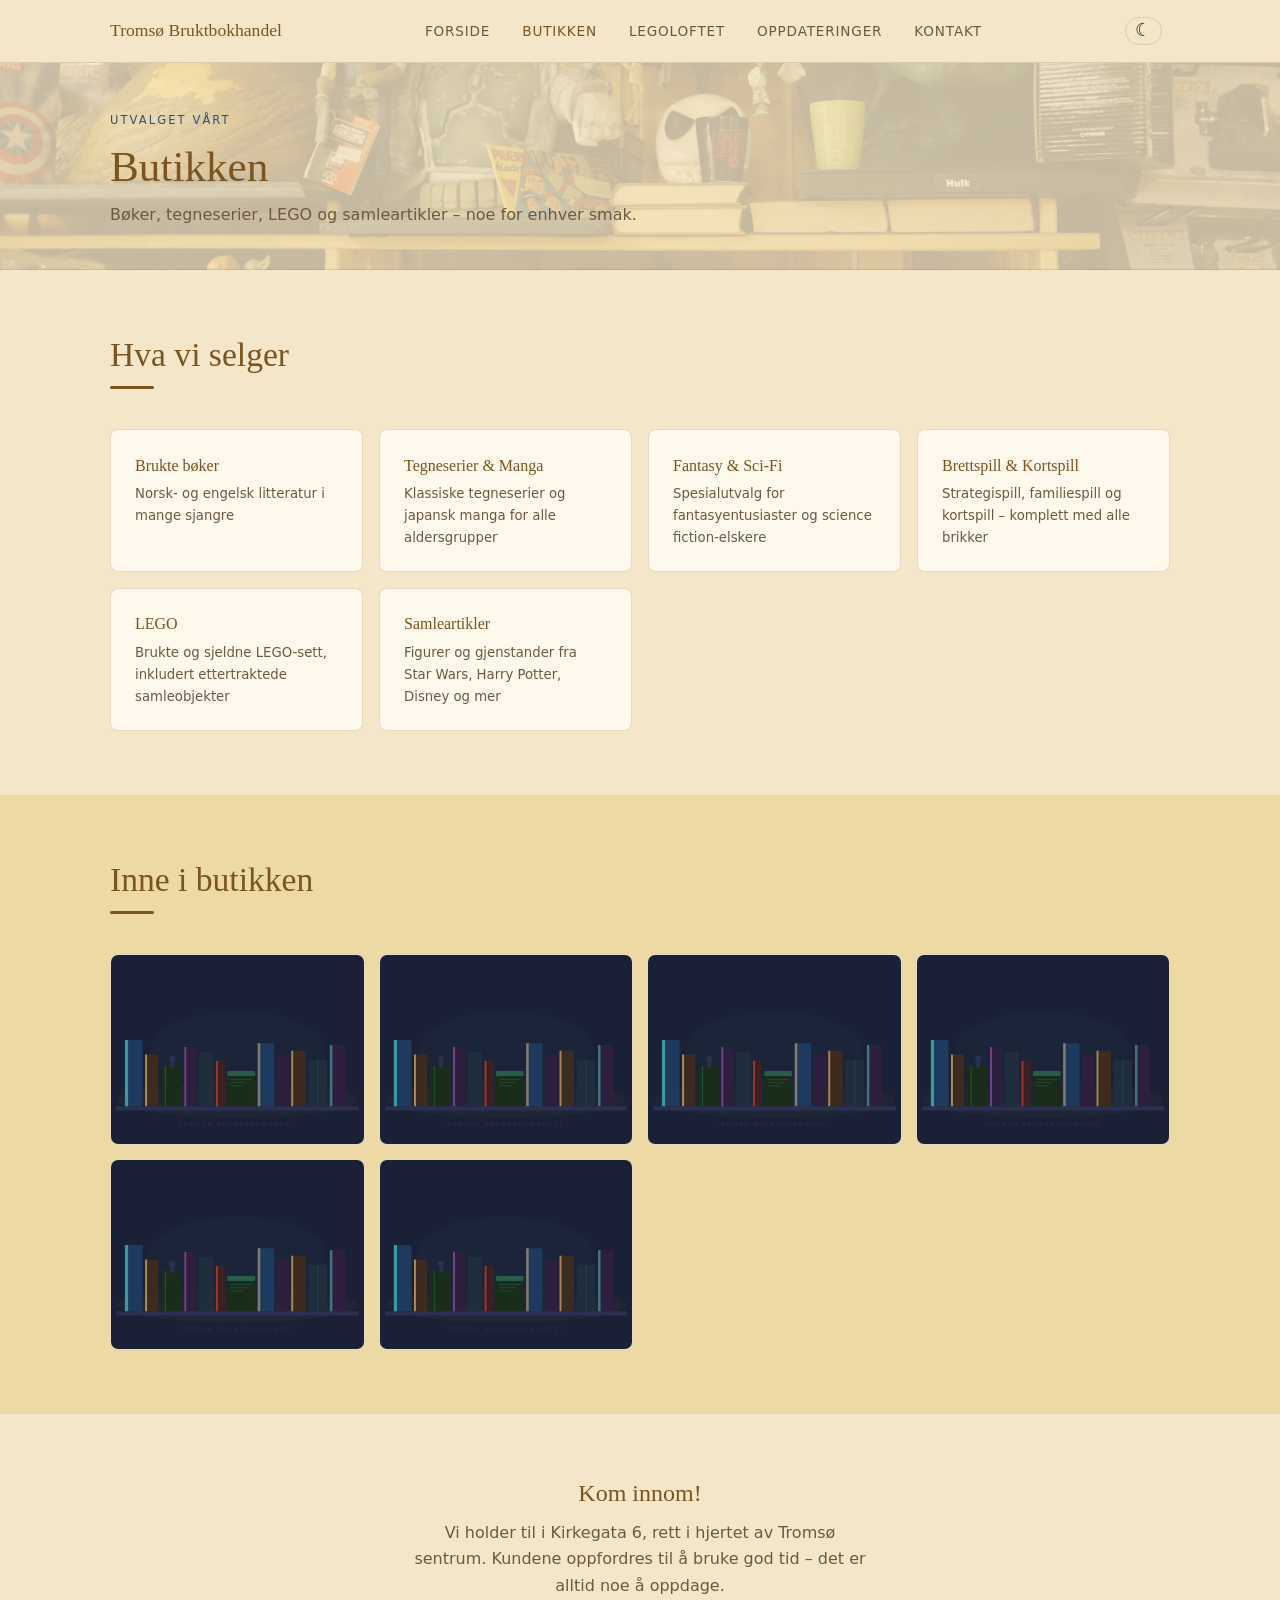
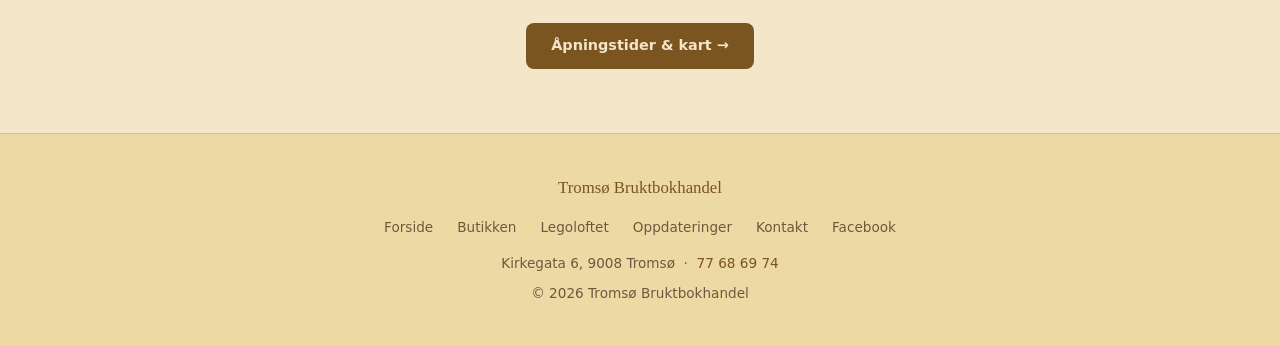
==== commit 2f02c445: "Fix absolute paths for GitHub Pages subpath hosting" ====
--- a/butikken.html
+++ b/butikken.html
@@ -5,22 +5,22 @@
   <meta name="viewport" content="width=device-width, initial-scale=1.0">
   <meta name="description" content="Tromsø Bruktbokhandel – se hva vi selger: brukte bøker, manga, tegneserier, LEGO-sett, brettspill og samleartikler.">
   <title>Butikken – Tromsø Bruktbokhandel</title>
-  <link rel="stylesheet" href="/css/style.css">
+  <link rel="stylesheet" href="css/style.css">
   <script>/* Forhindrer tema-flimring */(function(){var t=localStorage.getItem('theme')||(window.matchMedia('(prefers-color-scheme: dark)').matches?'dark':'light');document.documentElement.setAttribute('data-theme',t);})();</script>
 </head>
 <body>
 
   <nav class="nav" role="navigation" aria-label="Hovednavigasjon">
     <div class="container nav__inner">
-      <a href="/index.html" class="nav__logo" aria-label="Tromsø Bruktbokhandel – til forsiden">
+      <a href="index.html" class="nav__logo" aria-label="Tromsø Bruktbokhandel – til forsiden">
         Tromsø Bruktbokhandel
       </a>
       <ul class="nav__links" id="nav-links" role="list">
-        <li><a href="/index.html">Forside</a></li>
-        <li><a href="/butikken.html">Butikken</a></li>
-        <li><a href="/legoloftet.html">Legoloftet</a></li>
-        <li><a href="/oppdateringer.html">Oppdateringer</a></li>
-        <li><a href="/kontakt.html">Kontakt</a></li>
+        <li><a href="index.html">Forside</a></li>
+        <li><a href="butikken.html">Butikken</a></li>
+        <li><a href="legoloftet.html">Legoloftet</a></li>
+        <li><a href="oppdateringer.html">Oppdateringer</a></li>
+        <li><a href="kontakt.html">Kontakt</a></li>
       </ul>
       <button class="theme-toggle" id="theme-toggle" aria-label="Bytt til lyst tema" title="Bytt tema">☀</button>
       <button class="nav__hamburger" aria-label="Åpne meny" aria-expanded="false" aria-controls="nav-links" id="hamburger">
@@ -94,22 +94,22 @@
         </div>
         <div class="image-grid" id="butikken-galleri-grid">
           <div class="image-card">
-            <img src="/images/placeholder.svg" alt="Bokhyller i butikken" loading="lazy" width="400" height="300">
+            <img src="images/placeholder.svg" alt="Bokhyller i butikken" loading="lazy" width="400" height="300">
           </div>
           <div class="image-card">
-            <img src="/images/placeholder.svg" alt="LEGO-seksjon" loading="lazy" width="400" height="300">
+            <img src="images/placeholder.svg" alt="LEGO-seksjon" loading="lazy" width="400" height="300">
           </div>
           <div class="image-card">
-            <img src="/images/placeholder.svg" alt="Tegneserier og manga" loading="lazy" width="400" height="300">
+            <img src="images/placeholder.svg" alt="Tegneserier og manga" loading="lazy" width="400" height="300">
           </div>
           <div class="image-card">
-            <img src="/images/placeholder.svg" alt="Samleartikler og figurer" loading="lazy" width="400" height="300">
+            <img src="images/placeholder.svg" alt="Samleartikler og figurer" loading="lazy" width="400" height="300">
           </div>
           <div class="image-card">
-            <img src="/images/placeholder.svg" alt="Brettspill og kortspill" loading="lazy" width="400" height="300">
+            <img src="images/placeholder.svg" alt="Brettspill og kortspill" loading="lazy" width="400" height="300">
           </div>
           <div class="image-card">
-            <img src="/images/placeholder.svg" alt="Fantasy-seksjonen" loading="lazy" width="400" height="300">
+            <img src="images/placeholder.svg" alt="Fantasy-seksjonen" loading="lazy" width="400" height="300">
           </div>
         </div>
       </div>
@@ -123,7 +123,7 @@
           Vi holder til i Kirkegata 6, rett i hjertet av Tromsø sentrum.
           Kundene oppfordres til å bruke god tid – det er alltid noe å oppdage.
         </p>
-        <a href="/kontakt.html" class="hero__cta">Åpningstider & kart →</a>
+        <a href="kontakt.html" class="hero__cta">Åpningstider & kart →</a>
       </div>
     </section>
 
@@ -133,11 +133,11 @@
     <div class="container">
       <div class="footer__logo">Tromsø Bruktbokhandel</div>
       <nav class="footer__links" aria-label="Bunnnavigasjon">
-        <a href="/index.html">Forside</a>
-        <a href="/butikken.html">Butikken</a>
-        <a href="/legoloftet.html">Legoloftet</a>
-        <a href="/oppdateringer.html">Oppdateringer</a>
-        <a href="/kontakt.html">Kontakt</a>
+        <a href="index.html">Forside</a>
+        <a href="butikken.html">Butikken</a>
+        <a href="legoloftet.html">Legoloftet</a>
+        <a href="oppdateringer.html">Oppdateringer</a>
+        <a href="kontakt.html">Kontakt</a>
         <a href="https://www.facebook.com/profile.php?id=100063525463444" target="_blank" rel="noopener noreferrer">Facebook</a>
       </nav>
       <p>Kirkegata 6, 9008 Tromsø &nbsp;·&nbsp; <a href="tel:+4777686974">77 68 69 74</a></p>
@@ -145,7 +145,7 @@
     </div>
   </footer>
 
-  <script src="/js/main.js"></script>
+  <script src="js/main.js"></script>
 
 </body>
 </html>
--- a/css/style.css
+++ b/css/style.css
@@ -112,7 +112,7 @@
 .hero {
   min-height: 62vh;
   display: flex; align-items: center;
-  background: linear-gradient(150deg, #1F1B16 55%, #2a241c 100%);
+  background: linear-gradient(150deg, rgba(31,27,22,.82) 55%, rgba(42,36,28,.88) 100%), url('../images/forside.jpg') center/cover no-repeat;
   position: relative; overflow: hidden; padding: 5rem 0;
 }
 .hero::before {
@@ -275,7 +275,7 @@
 .empty-state__icon { font-size: 2.5rem; margin-bottom: 0.75rem; }
 
 /* ---- Page header (inner pages) ---- */
-.page-header { padding: 3rem 0 2.5rem; background: var(--bg-surface); border-bottom: 1px solid var(--border); }
+.page-header { padding: 3rem 0 2.5rem; background: linear-gradient(rgba(31,27,22,.76), rgba(31,27,22,.76)), url('../images/forside.jpg') center/cover no-repeat; border-bottom: 1px solid var(--border); }
 .page-header__eyebrow {
   font-size: 0.72rem; letter-spacing: 0.18em; text-transform: uppercase;
   color: var(--secondary); margin-bottom: 0.65rem;
@@ -293,6 +293,14 @@
 .footer__links { display: flex; justify-content: center; gap: 1.5rem; margin: 0.85rem 0; flex-wrap: wrap; }
 .footer__links a { color: var(--text-muted); }
 .footer__links a:hover { color: var(--primary); }
+
+/* ---- Utilities ---- */
+.sr-only {
+  position: absolute; width: 1px; height: 1px;
+  padding: 0; margin: -1px; overflow: hidden;
+  clip: rect(0,0,0,0); white-space: nowrap; border-width: 0;
+}
+.kontakt-section-heading { margin-bottom: 0.75rem; }
 
 /* ---- Responsive ---- */
 @media (max-width: 768px) {
@@ -314,3 +322,196 @@
   .cards { grid-template-columns: 1fr; }
   .hero { min-height: auto; padding: 3.5rem 0; }
 }
+
+/* ---- Legoloftet ---- */
+
+.lego-hero {
+  min-height: 55vh;
+  display: flex;
+  align-items: flex-end;
+  padding: 5rem 0 3.5rem;
+  background:
+    linear-gradient(160deg, rgba(31,27,22,.75) 40%, rgba(42,28,18,.90) 100%),
+    url('../images/forside.jpg') center/cover no-repeat;
+  border-bottom: 1px solid var(--border);
+  position: relative;
+}
+.lego-hero__content { position: relative; max-width: 600px; }
+.lego-hero__eyebrow {
+  font-size: 0.72rem;
+  letter-spacing: 0.18em;
+  text-transform: uppercase;
+  color: var(--secondary);
+  margin-bottom: 0.75rem;
+}
+.lego-hero__title {
+  font-family: var(--font-head);
+  font-size: clamp(2.2rem, 5.5vw, 3.8rem);
+  color: var(--primary);
+  line-height: 1.15;
+  margin-bottom: 1rem;
+  font-weight: normal;
+}
+.lego-hero__tagline {
+  font-size: 1.05rem;
+  color: var(--text-muted);
+  max-width: 480px;
+  line-height: 1.6;
+}
+
+.lego-intro { max-width: 680px; }
+.lego-intro__heading { font-size: clamp(1.5rem, 3vw, 2.1rem); margin-bottom: 0.4rem; }
+.lego-intro__text { color: var(--text-muted); font-size: 1rem; line-height: 1.75; margin-top: 0.5rem; }
+
+.lego-categories {
+  display: grid;
+  grid-template-columns: repeat(auto-fill, minmax(230px, 1fr));
+  gap: 1rem;
+}
+.lego-category-card {
+  background: var(--card);
+  border: 1px solid var(--border);
+  border-radius: var(--radius);
+  padding: 1.5rem 1.6rem;
+  transition: border-color var(--ease);
+}
+.lego-category-card:hover { border-color: var(--primary); }
+.lego-category-card__name {
+  font-family: var(--font-head);
+  color: var(--primary);
+  font-size: 1.05rem;
+  margin-bottom: 0.4rem;
+}
+.lego-category-card__desc { font-size: 0.85rem; color: var(--text-muted); line-height: 1.55; }
+
+.lego-gallery {
+  columns: 3;
+  column-gap: 0.875rem;
+}
+.lego-gallery__item {
+  break-inside: avoid;
+  margin-bottom: 0.875rem;
+  border-radius: var(--radius);
+  overflow: hidden;
+  border: 1px solid var(--border);
+  background: var(--card);
+}
+.lego-gallery__item img { width: 100%; display: block; transition: transform 0.45s ease; }
+.lego-gallery__item:hover img { transform: scale(1.04); }
+.lego-gallery__placeholder {
+  padding: 3rem 1rem;
+  text-align: center;
+  color: var(--text-muted);
+  font-size: 0.88rem;
+  border: 1px dashed var(--border);
+  border-radius: var(--radius);
+}
+
+.lego-quotes {
+  display: flex;
+  flex-direction: column;
+  align-items: center;
+  gap: 1.75rem;
+  max-width: 640px;
+  margin: 0 auto;
+  text-align: center;
+}
+.lego-quote { border: none; padding: 0; }
+.lego-quote p {
+  font-family: var(--font-head);
+  font-size: clamp(1rem, 2.2vw, 1.25rem);
+  color: var(--text-light);
+  font-style: italic;
+  line-height: 1.6;
+}
+.lego-quote p::before { content: '\201C'; }
+.lego-quote p::after  { content: '\201D'; }
+
+.lego-besok {
+  display: grid;
+  grid-template-columns: 1fr 1fr;
+  gap: 3.5rem;
+  align-items: start;
+}
+.lego-besok h2 { font-size: clamp(1.5rem, 3vw, 2.1rem); margin-bottom: 0.4rem; }
+.lego-besok__tips {
+  color: var(--text-muted);
+  font-size: 0.95rem;
+  margin-top: 0.75rem;
+  margin-bottom: 0.5rem;
+  line-height: 1.65;
+}
+.lego-besok__adresse { font-size: 0.88rem; color: var(--text-muted); }
+.lego-besok__hours-heading {
+  font-family: var(--font-head);
+  color: var(--primary);
+  font-size: 1rem;
+  font-weight: normal;
+  margin-bottom: 1rem;
+}
+
+@media (max-width: 768px) {
+  .lego-gallery { columns: 2; }
+  .lego-besok { grid-template-columns: 1fr; gap: 2rem; }
+}
+@media (max-width: 480px) {
+  .lego-gallery { columns: 1; }
+  .lego-categories { grid-template-columns: 1fr; }
+}
+
+[data-theme="light"] .lego-hero {
+  background:
+    linear-gradient(160deg, rgba(244,230,200,.78) 40%, rgba(237,217,163,.88) 100%),
+    url('../images/forside.jpg') center/cover no-repeat;
+}
+
+/* ---- Lyst tema (overrides) ---- */
+[data-theme="light"] {
+  --bg-main:    #F4E6C8;
+  --bg-surface: #EDD9A3;
+  --card:       #FFF8EC;
+  --border:     rgba(140, 90, 43, .2);
+  --primary:    #7a5520;
+  --secondary:  #2a5570;
+  --text-light: #1F1B16;
+  --text-muted: #6b5a40;
+}
+[data-theme="light"] .nav {
+  background: rgba(244, 230, 200, 0.97);
+}
+[data-theme="light"] .hero {
+  background: linear-gradient(150deg, rgba(244,230,200,.80) 55%, rgba(237,217,163,.85) 100%), url('../images/forside.jpg') center/cover no-repeat;
+}
+[data-theme="light"] .page-header {
+  background: linear-gradient(rgba(244,230,200,.80), rgba(244,230,200,.80)), url('../images/forside.jpg') center/cover no-repeat;
+}
+[data-theme="light"] .hero::before {
+  background:
+    radial-gradient(ellipse at 75% 45%, rgba(58,107,138,.05) 0%, transparent 65%),
+    radial-gradient(ellipse at 15% 85%, rgba(122,85,32,.05) 0%, transparent 55%);
+}
+[data-theme="light"] .map-wrapper iframe {
+  filter: none;
+}
+
+/* ---- Tema-toggle knapp ---- */
+.theme-toggle {
+  background: none;
+  border: 1px solid var(--border);
+  border-radius: 100px;
+  cursor: pointer;
+  padding: 0.25rem 0.6rem;
+  font-size: 1.1rem;
+  line-height: 1;
+  color: var(--text-light);
+  transition: border-color var(--ease), background var(--ease);
+  flex-shrink: 0;
+  margin-right: 0.5rem;
+}
+.theme-toggle:hover {
+  border-color: var(--primary);
+  background: rgba(201, 168, 106, .12);
+}
+@media (max-width: 768px) {
+  .theme-toggle { margin-right: 0.25rem; }
+}
